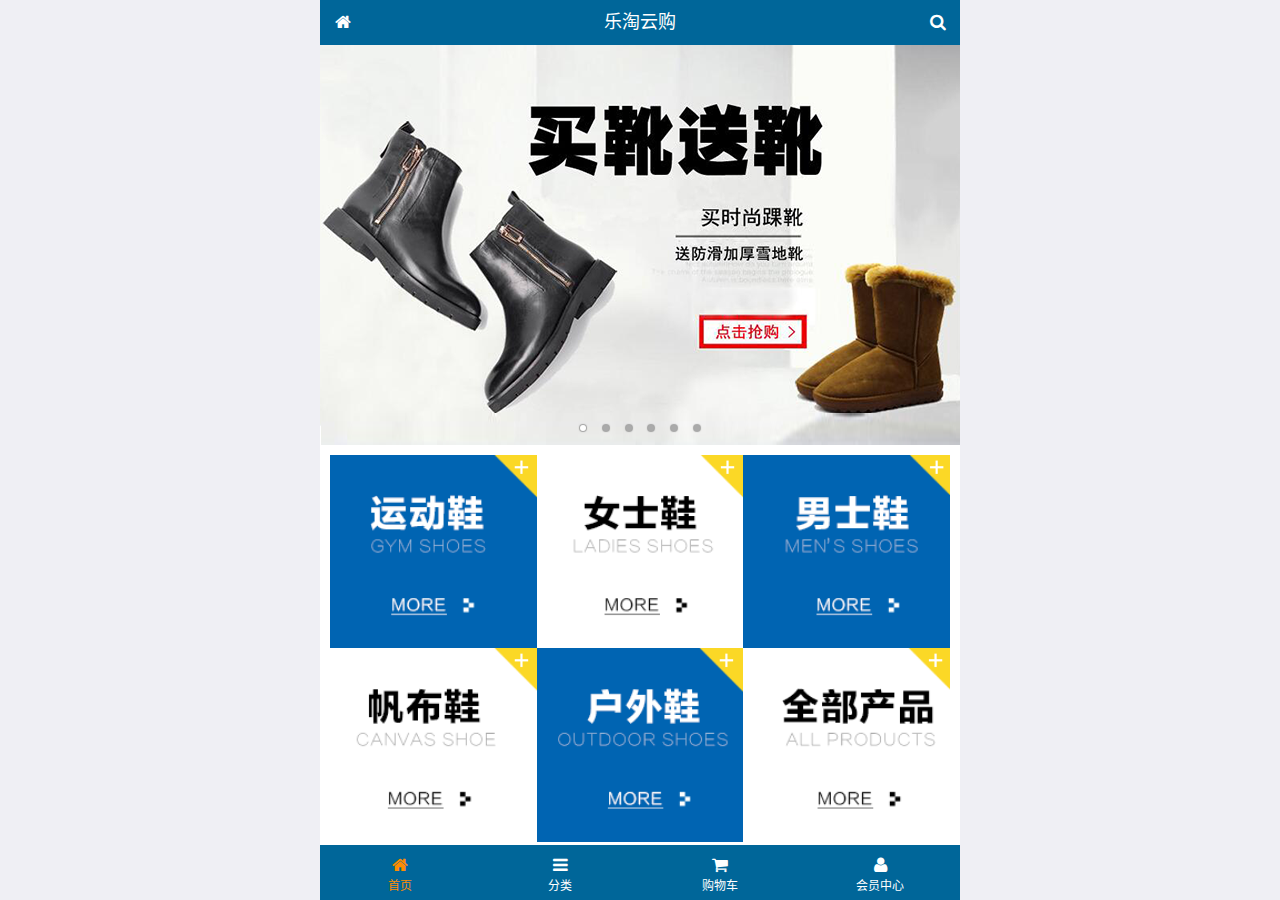
==== public/front/index.html @ 98ca36a6 "完成整个后端项目" ====
<!DOCTYPE html>
<html lang="zh-CN">
<head>
  <meta charset="UTF-8">
  <meta name="viewport"
        content="width=device-width, user-scalable=no, initial-scale=1.0, maximum-scale=1.0, minimum-scale=1.0">
  <title>乐淘首页</title>
  <link rel="icon" href="favicon.ico">
  <link rel="stylesheet" href="lib/mui/css/mui.css">
  <link rel="stylesheet" href="lib/fa/css/font-awesome.min.css">
  <link rel="stylesheet" href="css/common.css">
  <link rel="stylesheet" href="css/index.css">
</head>
<body>


<div class="lt_container">
  <div class="lt_header">
    <a class="icon_left" href="index.html"><span class="fa fa-home"></span></a>
    <h4>乐淘云购</h4>
    <a class="icon_right" href="search.html"><span class="fa fa-search"></span></a>
  </div>

  <div class="lt_content">

    <div class="mui-scroll-wrapper">
      <div class="mui-scroll">
        <!--所有的DOM结构写到这里面-->

        <!--轮播图-->
        <div class="mui-slider">
          <div class="mui-slider-group mui-slider-loop">
            <div class="mui-slider-item mui-slider-item-duplicate"><a href="#"><img src="images/banner6.png" /></a></div>
            <div class="mui-slider-item"><a href="#"><img src="images/banner1.png" /></a></div>
            <div class="mui-slider-item"><a href="#"><img src="images/banner2.png" /></a></div>
            <div class="mui-slider-item"><a href="#"><img src="images/banner3.png" /></a></div>
            <div class="mui-slider-item"><a href="#"><img src="images/banner4.png" /></a></div>
            <div class="mui-slider-item"><a href="#"><img src="images/banner5.png" /></a></div>
            <div class="mui-slider-item"><a href="#"><img src="images/banner6.png" /></a></div>
            <div class="mui-slider-item mui-slider-item-duplicate"><a href="#"><img src="images/banner1.png" /></a></div>
          </div>

          <div class="mui-slider-indicator">
            <div class="mui-indicator mui-active"></div>
            <div class="mui-indicator"></div>
            <div class="mui-indicator"></div>
            <div class="mui-indicator"></div>
            <div class="mui-indicator"></div>
            <div class="mui-indicator"></div>
          </div>
        </div>


        <!--导航-->
        <div class="lt_nav">
          <ul class="mui-clearfix">
            <li><a href="#"><img src="images/nav1.png" alt=""></a></li>
            <li><a href="#"><img src="images/nav2.png" alt=""></a></li>
            <li><a href="#"><img src="images/nav3.png" alt=""></a></li>
            <li><a href="#"><img src="images/nav4.png" alt=""></a></li>
            <li><a href="#"><img src="images/nav5.png" alt=""></a></li>
            <li><a href="#"><img src="images/nav6.png" alt=""></a></li>
          </ul>
        </div>

        <!--商品-->
        <div class="lt_product">
          <a href="#" class="item">
            <img src="images/product.jpg" alt="">
            <p class="mui-ellipsis-2">adidas阿迪达斯 男式 场下休闲篮球鞋S83700场下休闲篮球鞋S83700 </p>
            <p>
              <span>&yen;560</span>
              <span>&yen;580</span>
            </p>
            <button class="mui-btn-blue">立即购买</button>
          </a>
          <a href="#" class="item">
            <img src="images/product.jpg" alt="">
            <p class="mui-ellipsis-2">adidas阿迪达斯 男式 场下休闲篮球鞋S83700场下休闲篮球鞋S83700 </p>
            <p>
              <span>&yen;560</span>
              <span>&yen;580</span>
            </p>
            <button class="mui-btn-blue">立即购买</button>
          </a>
          <a href="#" class="item">
            <img src="images/product.jpg" alt="">
            <p class="mui-ellipsis-2">adidas阿迪达斯 男式 场下休闲篮球鞋S83700场下休闲篮球鞋S83700 </p>
            <p>
              <span>&yen;560</span>
              <span>&yen;580</span>
            </p>
            <button class="mui-btn-blue">立即购买</button>
          </a>
          <a href="#" class="item">
            <img src="images/product.jpg" alt="">
            <p class="mui-ellipsis-2">adidas阿迪达斯 男式 场下休闲篮球鞋S83700场下休闲篮球鞋S83700 </p>
            <p>
              <span>&yen;560</span>
              <span>&yen;580</span>
            </p>
            <button class="mui-btn-blue">立即购买</button>
          </a>
        </div>

      </div>
    </div>




  </div>


  <div class="lt_footer">
    <ul>
      <li class="now">
        <a href="index.html">
          <span class="fa fa-home"></span>
          <p>首页</p>
        </a>
      </li>
      <li>
        <a href="category.html">
          <span class="fa fa-bars"></span>
          <p>分类</p>
        </a>
      </li>
      <li>
        <a href="cart.html">
          <span class="fa fa-shopping-cart"></span>
          <p>购物车</p>
        </a>
      </li>
      <li>
        <a href="user.html">
          <span class="fa fa-user"></span>
          <p>会员中心</p>
        </a>
      </li>
    </ul>
  </div>
</div>

<script src="lib/mui/js/mui.js"></script>
<script src="js/index.js"></script>
</body>
</html>
---- public/front/css/common.css ----
@charset "UTF-8";

html,body{
  height: 100%;
}

* {
  margin: 0;
  padding: 0;
  list-style: none;
}

img {
  width: 100%;
  display: block;
}

/*通用样式*/
.lt_container {
  width: 100%;
  height: 100%;
  max-width: 640px;
  min-width: 320px;
  margin: 0 auto;
  padding-top: 45px;
  padding-bottom: 55px;
}

.lt_content {
  width: 100%;
  height: 100%;
  position: relative;
  background-color: #fff;
}

.lt_header {
  height: 45px;
  width: 100%;
  background-color: #069;
  position: fixed;
  top: 0;
  max-width: 640px;
  z-index: 999;
}


.lt_header .icon_left,
.lt_header .icon_right {
  height: 45px;
  width: 45px;
  position: absolute;
  top: 0;
  color: #fff;
  text-align: center;
  line-height: 45px;
}
.lt_header .icon_left{
  left: 0;
}
.lt_header .icon_right{
  right: 0;
}

.lt_header h4 {
  width: 100%;
  height: 45px;
  font-weight: 400;
  color: #fff;
  text-align: center;
  line-height: 45px;
  margin: 0;
}



/*底部*/
.lt_footer {
  height: 55px;
  width: 100%;
  background-color: #069;
  position: fixed;
  bottom: 0;
  max-width: 640px;
  z-index: 999;
}

.lt_footer li {
  float: left;
  width: 25%;
  text-align: center;
  padding-top: 10px;
}

.lt_footer li.now a{
  color: darkorange;
}

.lt_footer li.now p {
  color: darkorange;
}


.lt_footer a {
  color: #fff;
}

.lt_footer p {
  color: #fff;
  margin-bottom: 0;
  font-size: 12px;
}



.lt_product {
  padding: 10px;
}

.lt_product .item {
  width: 48%;
  border: 1px solid #ccc;
  float: left;
  text-align: center;
  padding: 10px;
  margin-top: 10px;
}

.lt_product .item:nth-child(odd){
  margin-right: 4%;
}

.lt_product .item p span:first-child {
  color: red;
}

.lt_product .item p span:last-child {
  text-decoration: line-through;
}
---- public/front/css/index.css ----
@charset "UTF-8";

.lt_nav {
  padding: 10px;
}

.lt_nav li {
  width: 33.33%;
  float: left;
}

.lt_nav img {
  width: 100%;
  display: block;
}
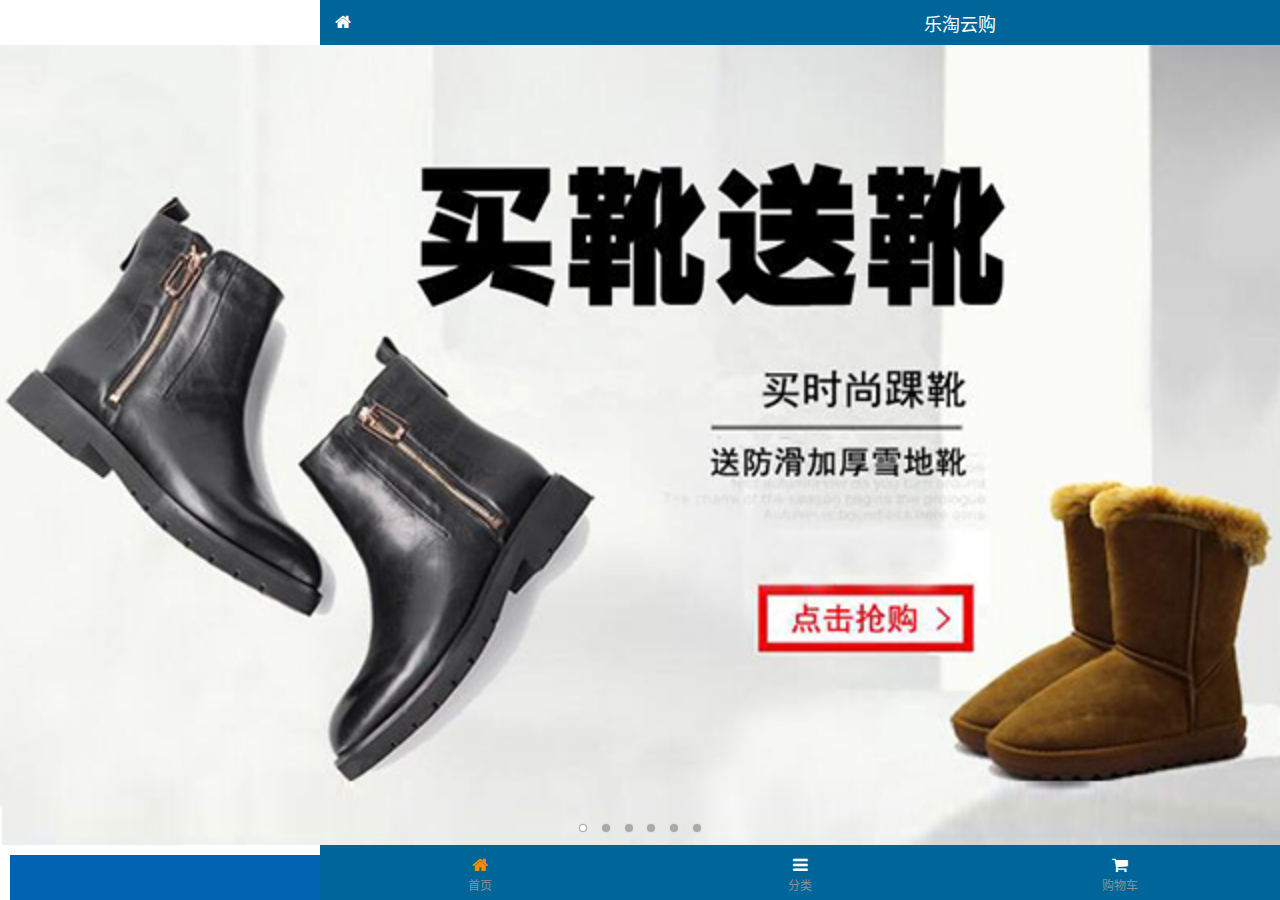
==== commit eb5cf57c: "前端主页面,分类页完成" ====
--- a/public/front/index.html
+++ b/public/front/index.html
@@ -7,133 +7,152 @@
   <title>乐淘首页</title>
   <link rel="icon" href="favicon.ico">
   <link rel="stylesheet" href="lib/mui/css/mui.css">
-  <link rel="stylesheet" href="lib/fa/css/font-awesome.min.css">
+  <link rel="stylesheet" href="lib/fa/css/font-awesome.css">
   <link rel="stylesheet" href="css/common.css">
   <link rel="stylesheet" href="css/index.css">
 </head>
 <body>
-
-
 <div class="lt_container">
+  <!--头部开始-->
   <div class="lt_header">
-    <a class="icon_left" href="index.html"><span class="fa fa-home"></span></a>
-    <h4>乐淘云购</h4>
-    <a class="icon_right" href="search.html"><span class="fa fa-search"></span></a>
+    <div class="header_left ">
+      <a href="index.html" class="icon_left">
+        <span class="fa fa-home "></span>
+      </a>
+    </div>
+    <div class="header_title">
+      <h4>乐淘云购</h4>
+    </div>
+    <div class="header_right">
+      <a href="search.html" class="icon_right">
+        <span class="fa fa-search "></span>
+      </a>
+    </div>
   </div>
-
-  <div class="lt_content">
-
-    <div class="mui-scroll-wrapper">
-      <div class="mui-scroll">
-        <!--所有的DOM结构写到这里面-->
-
-        <!--轮播图-->
-        <div class="mui-slider">
-          <div class="mui-slider-group mui-slider-loop">
-            <div class="mui-slider-item mui-slider-item-duplicate"><a href="#"><img src="images/banner6.png" /></a></div>
-            <div class="mui-slider-item"><a href="#"><img src="images/banner1.png" /></a></div>
-            <div class="mui-slider-item"><a href="#"><img src="images/banner2.png" /></a></div>
-            <div class="mui-slider-item"><a href="#"><img src="images/banner3.png" /></a></div>
-            <div class="mui-slider-item"><a href="#"><img src="images/banner4.png" /></a></div>
-            <div class="mui-slider-item"><a href="#"><img src="images/banner5.png" /></a></div>
-            <div class="mui-slider-item"><a href="#"><img src="images/banner6.png" /></a></div>
-            <div class="mui-slider-item mui-slider-item-duplicate"><a href="#"><img src="images/banner1.png" /></a></div>
-          </div>
-
-          <div class="mui-slider-indicator">
-            <div class="mui-indicator mui-active"></div>
-            <div class="mui-indicator"></div>
-            <div class="mui-indicator"></div>
-            <div class="mui-indicator"></div>
-            <div class="mui-indicator"></div>
-            <div class="mui-indicator"></div>
-          </div>
-        </div>
-
-
-        <!--导航-->
-        <div class="lt_nav">
-          <ul class="mui-clearfix">
-            <li><a href="#"><img src="images/nav1.png" alt=""></a></li>
-            <li><a href="#"><img src="images/nav2.png" alt=""></a></li>
-            <li><a href="#"><img src="images/nav3.png" alt=""></a></li>
-            <li><a href="#"><img src="images/nav4.png" alt=""></a></li>
-            <li><a href="#"><img src="images/nav5.png" alt=""></a></li>
-            <li><a href="#"><img src="images/nav6.png" alt=""></a></li>
-          </ul>
-        </div>
-
-        <!--商品-->
-        <div class="lt_product">
-          <a href="#" class="item">
-            <img src="images/product.jpg" alt="">
-            <p class="mui-ellipsis-2">adidas阿迪达斯 男式 场下休闲篮球鞋S83700场下休闲篮球鞋S83700 </p>
-            <p>
-              <span>&yen;560</span>
-              <span>&yen;580</span>
-            </p>
-            <button class="mui-btn-blue">立即购买</button>
-          </a>
-          <a href="#" class="item">
-            <img src="images/product.jpg" alt="">
-            <p class="mui-ellipsis-2">adidas阿迪达斯 男式 场下休闲篮球鞋S83700场下休闲篮球鞋S83700 </p>
-            <p>
-              <span>&yen;560</span>
-              <span>&yen;580</span>
-            </p>
-            <button class="mui-btn-blue">立即购买</button>
-          </a>
-          <a href="#" class="item">
-            <img src="images/product.jpg" alt="">
-            <p class="mui-ellipsis-2">adidas阿迪达斯 男式 场下休闲篮球鞋S83700场下休闲篮球鞋S83700 </p>
-            <p>
-              <span>&yen;560</span>
-              <span>&yen;580</span>
-            </p>
-            <button class="mui-btn-blue">立即购买</button>
-          </a>
-          <a href="#" class="item">
-            <img src="images/product.jpg" alt="">
-            <p class="mui-ellipsis-2">adidas阿迪达斯 男式 场下休闲篮球鞋S83700场下休闲篮球鞋S83700 </p>
-            <p>
-              <span>&yen;560</span>
-              <span>&yen;580</span>
-            </p>
-            <button class="mui-btn-blue">立即购买</button>
-          </a>
-        </div>
-
+  
+  <div class="mui-scroll-wrapper">
+    <div class="mui-scroll">
+  <!--轮播图开始-->
+  <div class="lt_banner">
+    <div class="mui-slider">
+      <div class="mui-slider-group mui-slider-loop">
+        <div class="mui-slider-item mui-slider-item-duplicate"><a href="#"><img src="images/banner6.png" /></a></div>
+        <div class="mui-slider-item"><a href="#"><img src="images/banner1.png" /></a></div>
+        <div class="mui-slider-item"><a href="#"><img src="images/banner2.png" /></a></div>
+        <div class="mui-slider-item"><a href="#"><img src="images/banner3.png" /></a></div>
+        <div class="mui-slider-item"><a href="#"><img src="images/banner4.png" /></a></div>
+        <div class="mui-slider-item"><a href="#"><img src="images/banner5.png" /></a></div>
+        <div class="mui-slider-item"><a href="#"><img src="images/banner6.png" /></a></div>
+        <div class="mui-slider-item mui-slider-item-duplicate"><a href="#"><img src="images/banner1.png" /></a></div>
+      </div>
+    
+      <div class="mui-slider-indicator">
+        <div class="mui-indicator mui-active"></div>
+        <div class="mui-indicator"></div>
+        <div class="mui-indicator"></div>
+        <div class="mui-indicator"></div>
+        <div class="mui-indicator"></div>
+        <div class="mui-indicator"></div>
       </div>
     </div>
+</div>
 
+  <!--导航区开始-->
+  <div class="lt_nav">
+    <ul class="mui-clearfix">
+      <li><a href="#"><img src="images/nav1.png" alt=""></a></li>
+      <li><a href="#"><img src="images/nav2.png" alt=""></a></li>
+      <li><a href="#"><img src="images/nav3.png" alt=""></a></li>
+      <li><a href="#"><img src="images/nav4.png" alt=""></a></li>
+      <li><a href="#"><img src="images/nav5.png" alt=""></a></li>
+      <li><a href="#"><img src="images/nav6.png" alt=""></a></li>
+    </ul>
+  </div>
+  
+  <!--商品展示开始-->
+  <div class="lt_product">
+    <ul class="mui-clearfix">
+      <li>
+        <a href="#">
+          <img src="images/product.jpg" alt="">
+          <p class="mui-ellipsis-2">adidas阿迪达斯 男式 场下休闲篮球鞋S83700场下休闲篮球鞋S83700 </p>
+          <p>
+            <span class="red">&yen;560</span>
+            <span class="line">&yen;580</span>
+          </p>
+          <button class="mui-btn-blue">立即购买</button>
+        </a>
+      </li>
+  
+      <li>
+        <a href="#">
+          <img src="images/product.jpg" alt="">
+          <p class="mui-ellipsis-2">adidas阿迪达斯 男式 场下休闲篮球鞋S83700场下休闲篮球鞋S83700 </p>
+          <p>
+            <span class="red">&yen;560</span>
+            <span class="line">&yen;580</span>
+          </p>
+          <button class="mui-btn-blue">立即购买</button>
+        </a>
+      </li>
+  
+      <li>
+        <a href="#">
+          <img src="images/product.jpg" alt="">
+          <p class="mui-ellipsis-2">adidas阿迪达斯 男式 场下休闲篮球鞋S83700场下休闲篮球鞋S83700 </p>
+          <p>
+            <span class="red">&yen;560</span>
+            <span class="line">&yen;580</span>
+          </p>
+          <button class="mui-btn-blue">立即购买</button>
+        </a>
+      </li>
+  
+      <li>
+        <a href="#">
+          <img src="images/product.jpg" alt="">
+          <p class="mui-ellipsis-2">adidas阿迪达斯 男式 场下休闲篮球鞋S83700场下休闲篮球鞋S83700 </p>
+          <p>
+            <span class="red">&yen;560</span>
+            <span class="line">&yen;580</span>
+          </p>
+          <button class="mui-btn-blue">立即购买</button>
+        </a>
+      </li>
+  
+  
+    </ul>
+  </div>
+  
 
+  
 
-
-  </div>
-
-
-  <div class="lt_footer">
+    </div>
+ </div>
+  <!--底部开始-->
+  <div class="lt_foot">
     <ul>
       <li class="now">
-        <a href="index.html">
+        <a href="#">
           <span class="fa fa-home"></span>
           <p>首页</p>
         </a>
       </li>
+      
       <li>
-        <a href="category.html">
+        <a href="#">
           <span class="fa fa-bars"></span>
           <p>分类</p>
         </a>
       </li>
       <li>
-        <a href="cart.html">
+        <a href="#">
           <span class="fa fa-shopping-cart"></span>
           <p>购物车</p>
         </a>
       </li>
       <li>
-        <a href="user.html">
+        <a href="#">
           <span class="fa fa-user"></span>
           <p>会员中心</p>
         </a>
@@ -142,7 +161,9 @@
   </div>
 </div>
 
+<script src="lib/zepto/zepto.min.js"></script>
 <script src="lib/mui/js/mui.js"></script>
 <script src="js/index.js"></script>
+
 </body>
 </html>--- a/public/front/css/common.css
+++ b/public/front/css/common.css
@@ -1,138 +1,88 @@
-@charset "UTF-8";
-
+*{
+  margin: 0;
+  padding: 0;
+}
 html,body{
   height: 100%;
+  background-color: #fff;
+}
+a{
+  text-decoration: none;
+  color:#fff;
+}
+ul{
+  list-style:none;
 }
 
-* {
-  margin: 0;
-  padding: 0;
-  list-style: none;
-}
-
-img {
-  width: 100%;
-  display: block;
-}
-
-/*通用样式*/
-.lt_container {
+/*通用样式开始*/
+.lt_container{
+  max-width:640px;
+  min-width:320px;
   width: 100%;
   height: 100%;
-  max-width: 640px;
-  min-width: 320px;
-  margin: 0 auto;
-  padding-top: 45px;
-  padding-bottom: 55px;
+  background-color: #fff;
+  margin:0 auto;
+  margin-bottom: 55px;
 }
-
-.lt_content {
-  width: 100%;
-  height: 100%;
-  position: relative;
-  background-color: #fff;
-}
-
-.lt_header {
+/*头部样式*/
+.lt_header{
   height: 45px;
   width: 100%;
   background-color: #069;
-  position: fixed;
+  position:fixed;
+  z-index:999;
+  top:0;
+}
+.header_left .icon_left,
+.header_right .icon_right{
+  width: 45px;
+  height: 45px;
+  position:absolute;
+  line-height:45px;
   top: 0;
-  max-width: 640px;
-  z-index: 999;
+  text-align:center
+}
+.icon_left{
+  left:0;
+}
+.icon_right{
+  right:0;
 }
 
-
-.lt_header .icon_left,
-.lt_header .icon_right {
-  height: 45px;
-  width: 45px;
-  position: absolute;
-  top: 0;
-  color: #fff;
-  text-align: center;
-  line-height: 45px;
+.header_title{
+  margin-left:45px;
+  margin-right:45px;
 }
-.lt_header .icon_left{
-  left: 0;
-}
-.lt_header .icon_right{
-  right: 0;
+.header_title h4{
+  line-height:40px;
+  text-align:center;
+  color:#fff;
+  font-weight:400;
+  width: 100%;
 }
 
-.lt_header h4 {
+/*底部样式*/
+.lt_foot{
   width: 100%;
-  height: 45px;
-  font-weight: 400;
-  color: #fff;
-  text-align: center;
-  line-height: 45px;
-  margin: 0;
+  height: 55px;
+  background-color: #069;
+  position:fixed;
+  z-index:998;
+  bottom:0;
+  margin-top:55px;
+}
+.lt_foot li{
+  float:left;
+  width: 25%;
+  text-align:center;
+  padding-top:10px
+}
+.lt_foot li.now a{
+  color:darkorange;
+}
+.lt_foot li p{
+font-size:12px;
 }
 
 
 
-/*底部*/
-.lt_footer {
-  height: 55px;
-  width: 100%;
-  background-color: #069;
-  position: fixed;
-  bottom: 0;
-  max-width: 640px;
-  z-index: 999;
-}
-
-.lt_footer li {
-  float: left;
-  width: 25%;
-  text-align: center;
-  padding-top: 10px;
-}
-
-.lt_footer li.now a{
-  color: darkorange;
-}
-
-.lt_footer li.now p {
-  color: darkorange;
-}
-
-
-.lt_footer a {
-  color: #fff;
-}
-
-.lt_footer p {
-  color: #fff;
-  margin-bottom: 0;
-  font-size: 12px;
-}
-
-
-
-.lt_product {
-  padding: 10px;
-}
-
-.lt_product .item {
-  width: 48%;
-  border: 1px solid #ccc;
-  float: left;
-  text-align: center;
-  padding: 10px;
-  margin-top: 10px;
-}
-
-.lt_product .item:nth-child(odd){
-  margin-right: 4%;
-}
-
-.lt_product .item p span:first-child {
-  color: red;
-}
-
-.lt_product .item p span:last-child {
-  text-decoration: line-through;
-}
--- a/public/front/css/index.css
+++ b/public/front/css/index.css
@@ -1,15 +1,48 @@
-@charset "UTF-8";
-
-.lt_nav {
-  padding: 10px;
+/*轮播图*/
+.lt_banner{
+  padding-top:45px;
 }
 
-.lt_nav li {
+/*导航*/
+.lt_nav{
+  padding:10px;
+}
+.lt_nav li{
   width: 33.33%;
-  float: left;
+  float:left;
+}
+.lt_nav li img{
+  width: 100%;
+  display:block;
 }
 
-.lt_nav img {
+
+
+/*商品展示*/
+.lt_product{
   width: 100%;
-  display: block;
+  height: 100%;
+  padding:10px;
+  position:relative;
+}
+.lt_product li{
+  width: 48%;
+  float:left;
+  text-align:center;
+  border: 1px solid #ccc;
+  margin-top:10px;
+  padding:10px;
+}
+.lt_product li:nth-child(odd){
+  margin-right:10px;
+}
+.lt_product li img{
+  width: 100%;
+  display:block;
+}
+.lt_product .red{
+  color:red;
+}
+.lt_product .line{
+  text-decoration: line-through;
 }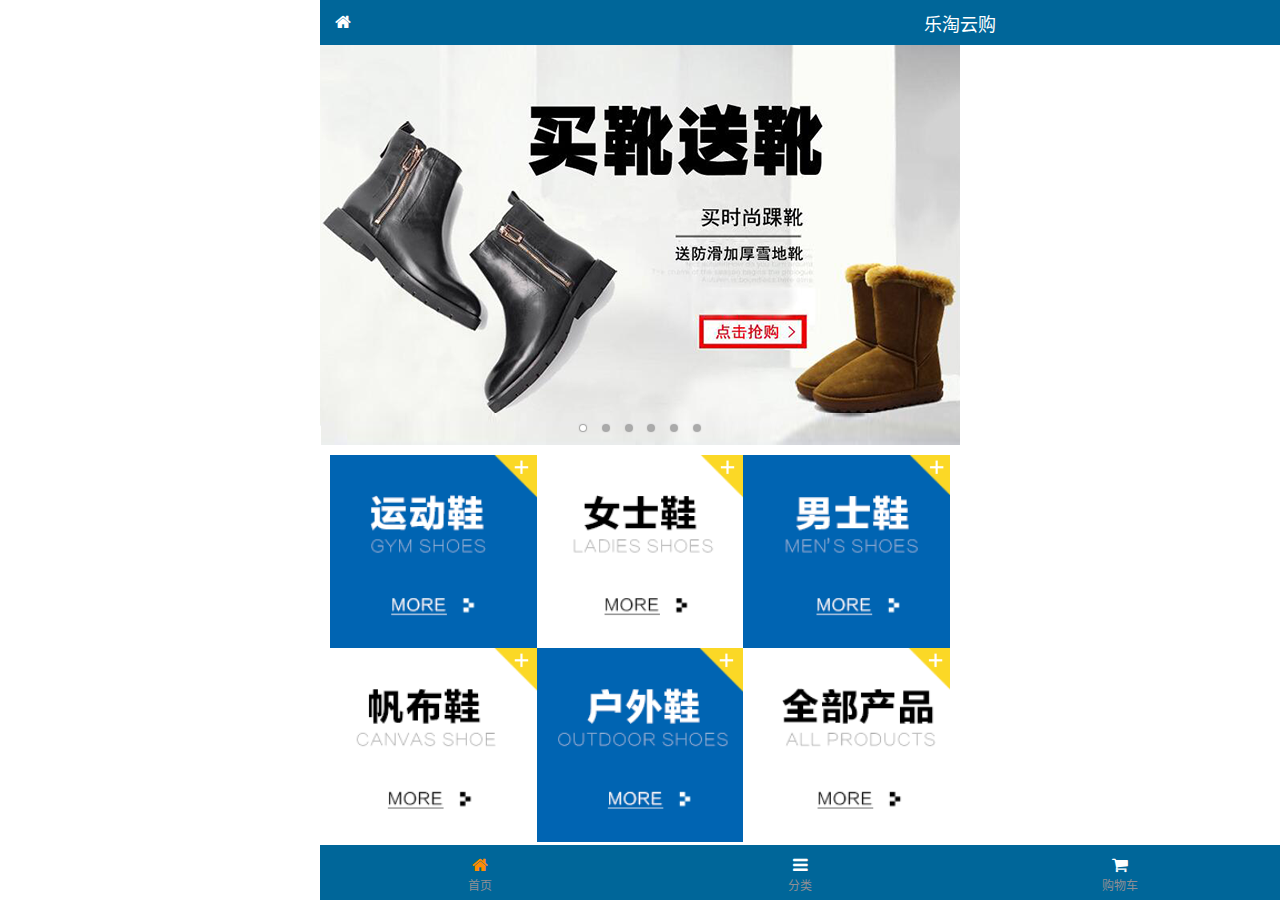
==== commit 21ed5b82: "完成分类页,分类详情页" ====
--- a/public/front/index.html
+++ b/public/front/index.html
@@ -30,8 +30,13 @@
     </div>
   </div>
   
+  
+  <div class="lt_content">
   <div class="mui-scroll-wrapper">
     <div class="mui-scroll">
+    
+    
+    
   <!--轮播图开始-->
   <div class="lt_banner">
     <div class="mui-slider">
@@ -123,10 +128,8 @@
   
     </ul>
   </div>
-  
 
-  
-
+    </div>
     </div>
  </div>
   <!--底部开始-->
@@ -159,6 +162,7 @@
       </li>
     </ul>
   </div>
+  
 </div>
 
 <script src="lib/zepto/zepto.min.js"></script>
--- a/public/front/css/common.css
+++ b/public/front/css/common.css
@@ -22,9 +22,17 @@
   height: 100%;
   background-color: #fff;
   margin:0 auto;
-  margin-bottom: 55px;
+  padding-bottom: 55px;
+  padding-top: 45px;
 }
-/*头部样式*/
+.lt_content {
+  width: 100%;
+  height: 100%;
+  position: relative;
+  background-color: #fff;
+}
+
+  /*头部样式*/
 .lt_header{
   height: 45px;
   width: 100%;
--- a/public/front/css/index.css
+++ b/public/front/css/index.css
@@ -1,7 +1,4 @@
 /*轮播图*/
-.lt_banner{
-  padding-top:45px;
-}
 
 /*导航*/
 .lt_nav{
